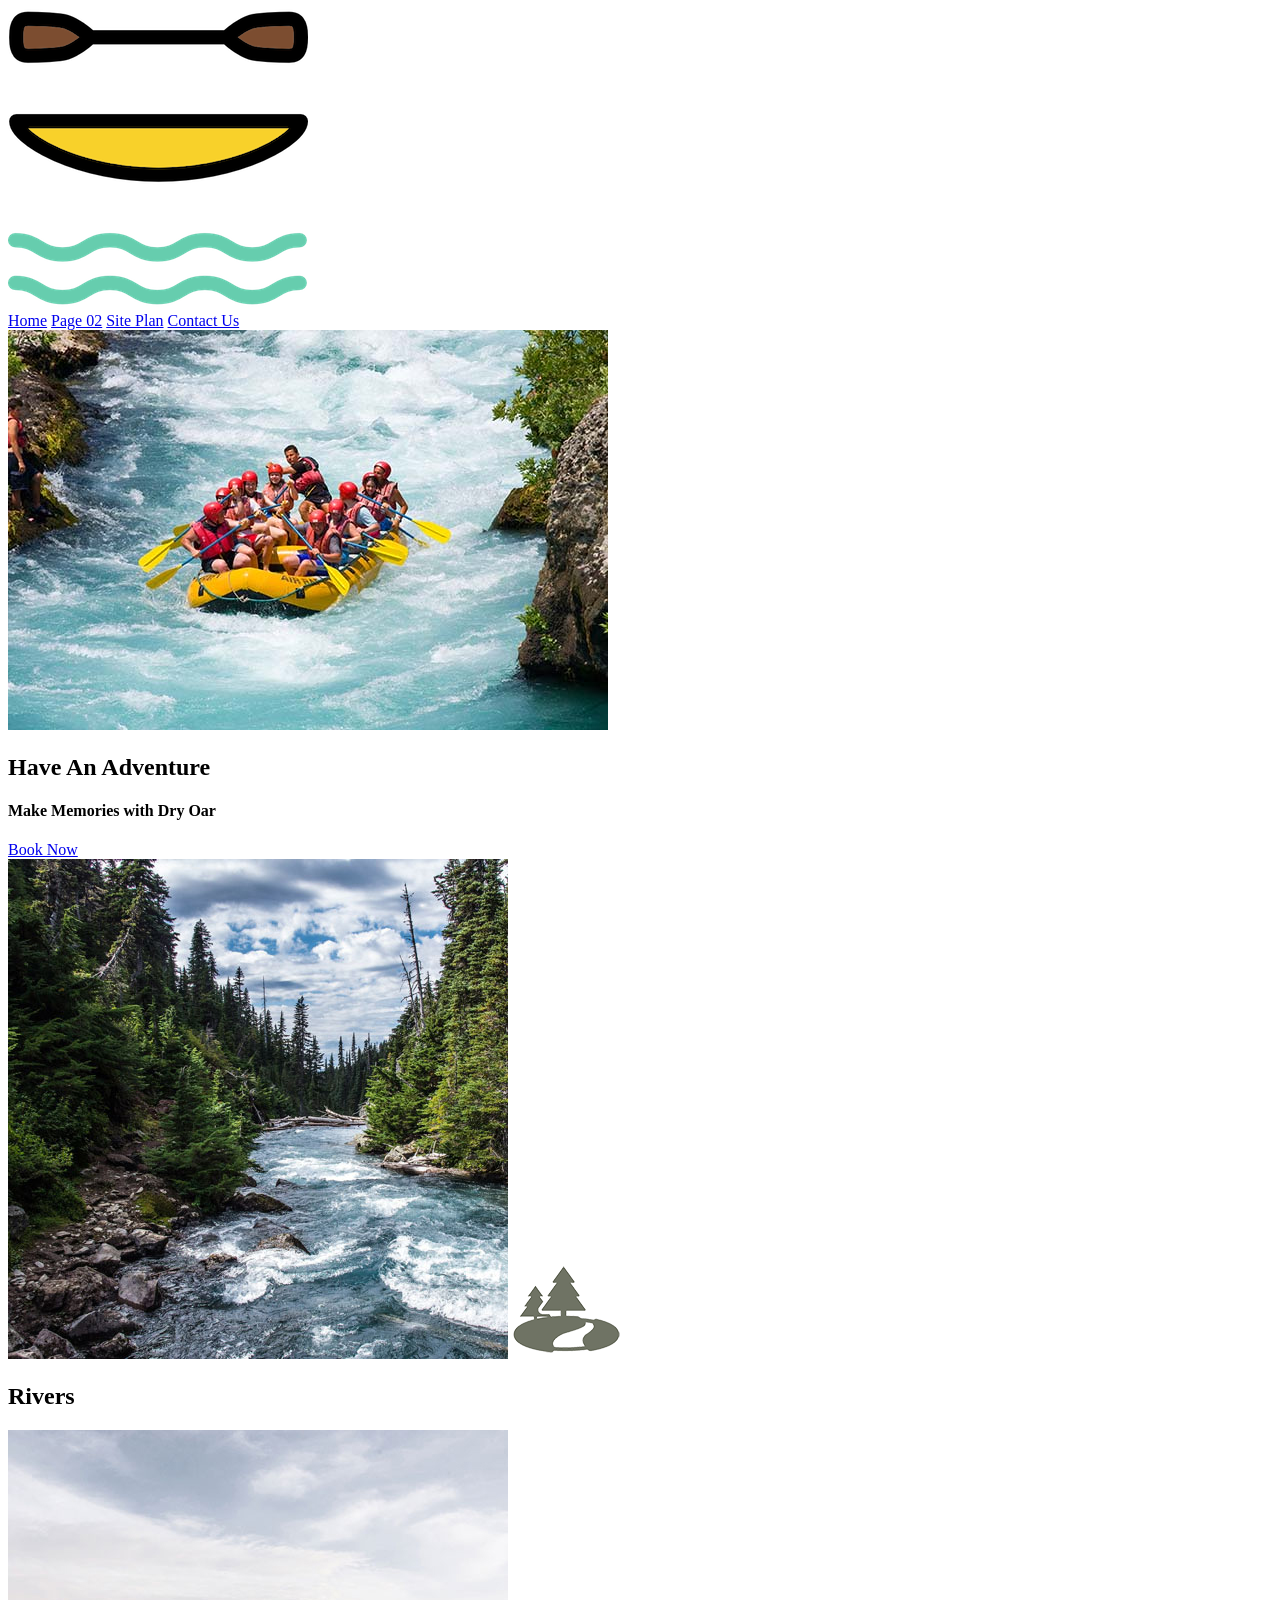
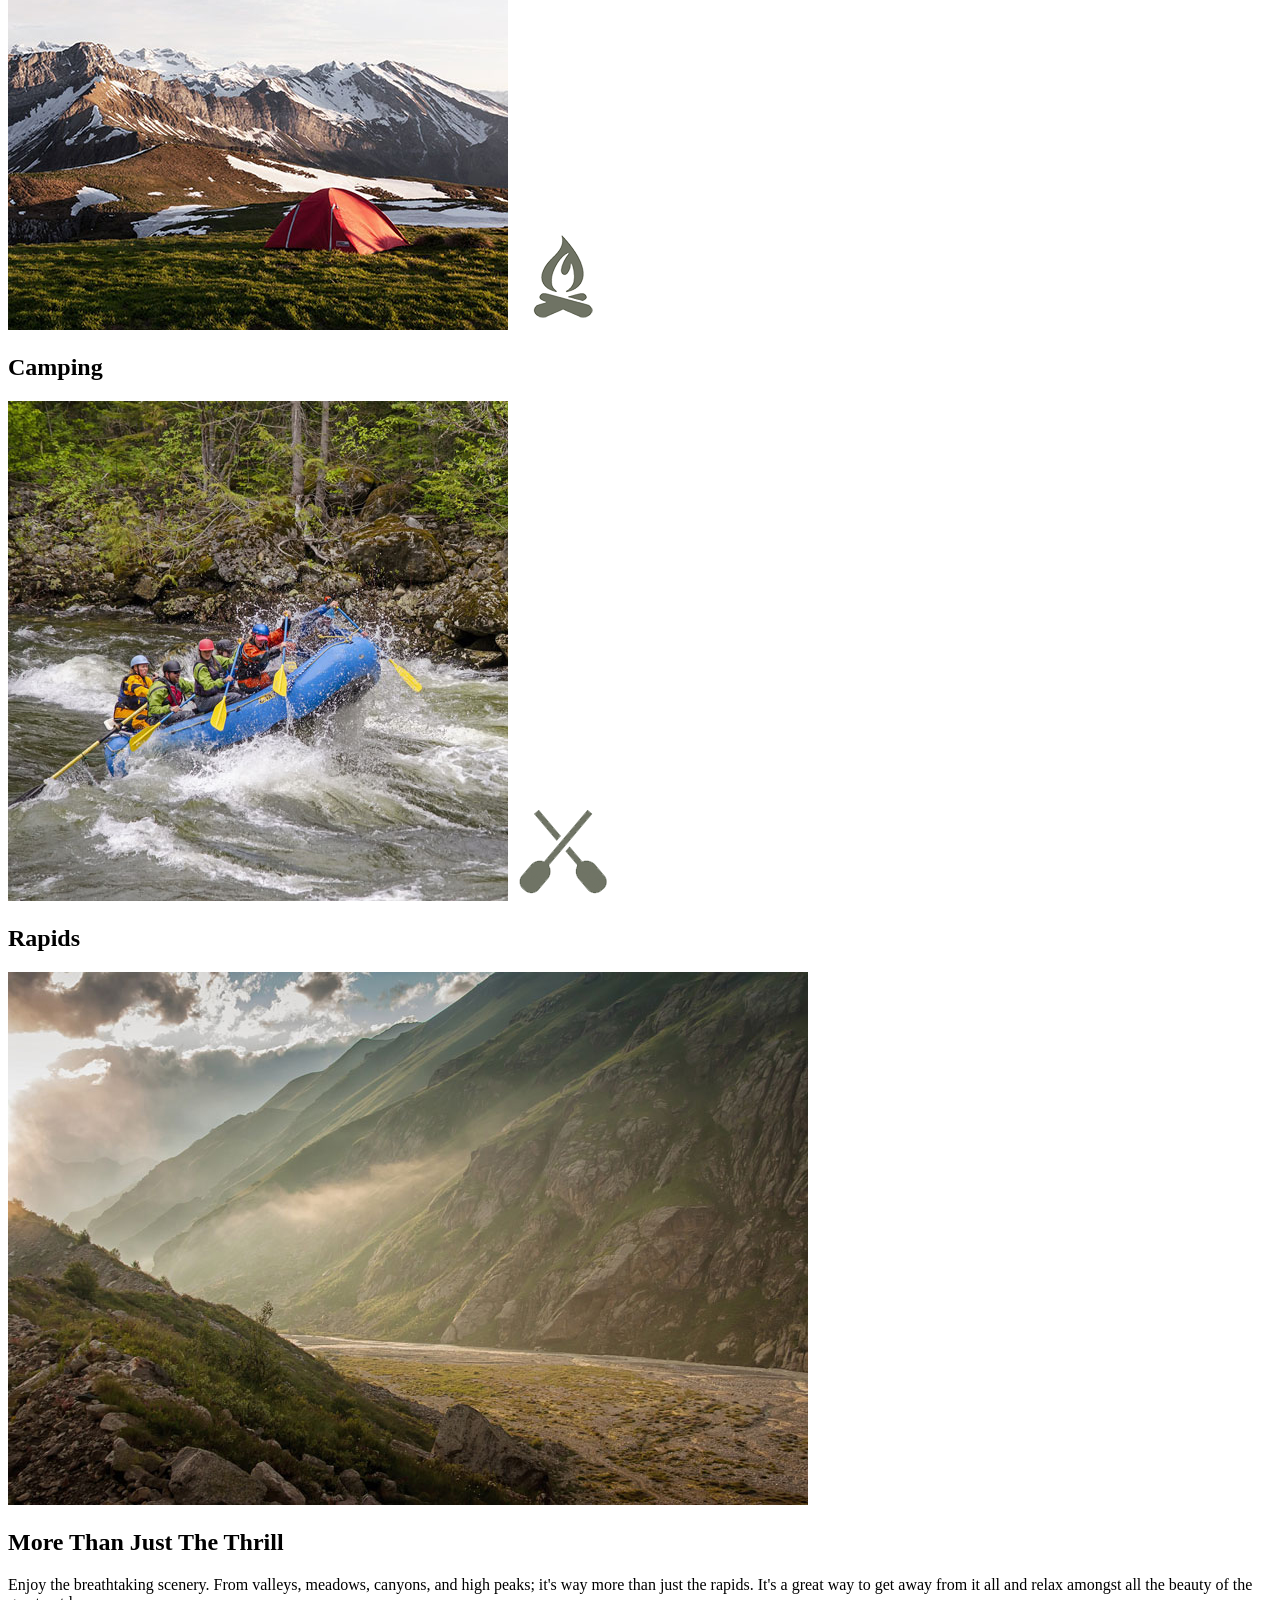
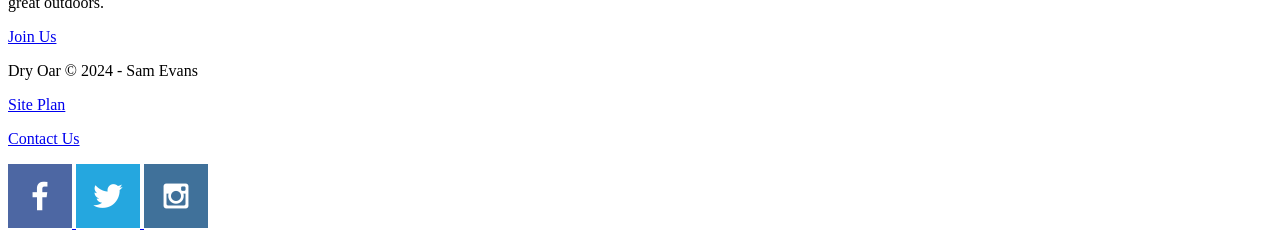
==== wwr/index.html @ d9608287 "Made an index.html for Dry Oar" ====
<!DOCTYPE html>
<html lang="en">
<head>
    <meta charset="UTF-8">
    <meta name="viewport" content="width=device-width, initial-scale=1.0">
    <title>Dry Oar Boating</title>
</head>
<body>
    <header>
        <a href="index.html" id="logo_link">
            <img class="logo" src="images/logo.png" alt="Dry Oar Logo" >
        </a>

        <nav>
            <a href="index.html">Home</a>
            <a href="#">Page 02</a>
            <a href="site-plan-rafting.html">Site Plan</a>
            <a href="contactus.html">Contact Us</a>
        </nav>
    </header>
    <div id="hero">
        <div id="hero-img">
            <img src="images/hero.jpg" alt="People enjoying rafting">
        </div>
        <section id="hero-msg">
            <h1 class="home-tittle">Have An Adventure</h1>
            <h4>Make Memories with Dry Oar</h4>
            <div class="button-box">
                <a class="book" href="contactus.html">Book Now</a>
            </div>
        </section>
    </div>
<main class="home-grid">
    <section class="rivers-card">
        <img class="card-img" src="images/rivers.jpg" alt="river in forest">
        <img class="icon" src="images/river_icon.png" alt="river icon">
        <h2>Rivers</h2>
    </section>
    <section class="camping-card">
        <img class="card-img" src="images/camping.jpg" alt="tent in mountains">
        <img class="icon" src="images/fire_icon.png" alt="fire icon">
        <h2>Camping</h2>
    </section>
    <section class="rapids-card">
        <img class="card-img" src="images/rapids.jpg" alt="rafting boat">
        <img class="icon" src="images/oars.png" alt="oars icon">
        <h2>Rapids</h2>
    </section>
    <img class="mountains" src="images/mountains.jpg" alt="Misty mountains">
    <section class="msg">
        <h2>More Than Just The Thrill</h2>
        <p>Enjoy the breathtaking scenery. From valleys, meadows, canyons, and high peaks; it's way more than just the rapids. It's a great way to get away from it all and relax amongst all the beauty of the great outdoors. </p>
        <a class='join' href="rivers.html">Join Us</a>
    </section>
</main>
<footer>
    <p>Dry Oar &copy; 2024 - Sam Evans</p>
    <p><a href="site-plan-rafting.html">Site Plan</a></p>
    <p><a href="contactus.html">Contact Us</a></p>
    <div class="social">
        <a href="https://facebook.com">
            <img src="images/facebook.png" alt="fb icon">
        </a>
        <a href="https://twitter.com">
            <img src="images/twitter.png" alt="twitter icon">
        </a>
        <a href="https://instagram.com">
            <img src="images/instagram.png" alt="instagram icon">
        </a>
    </div>
</footer>
</body>
</html>
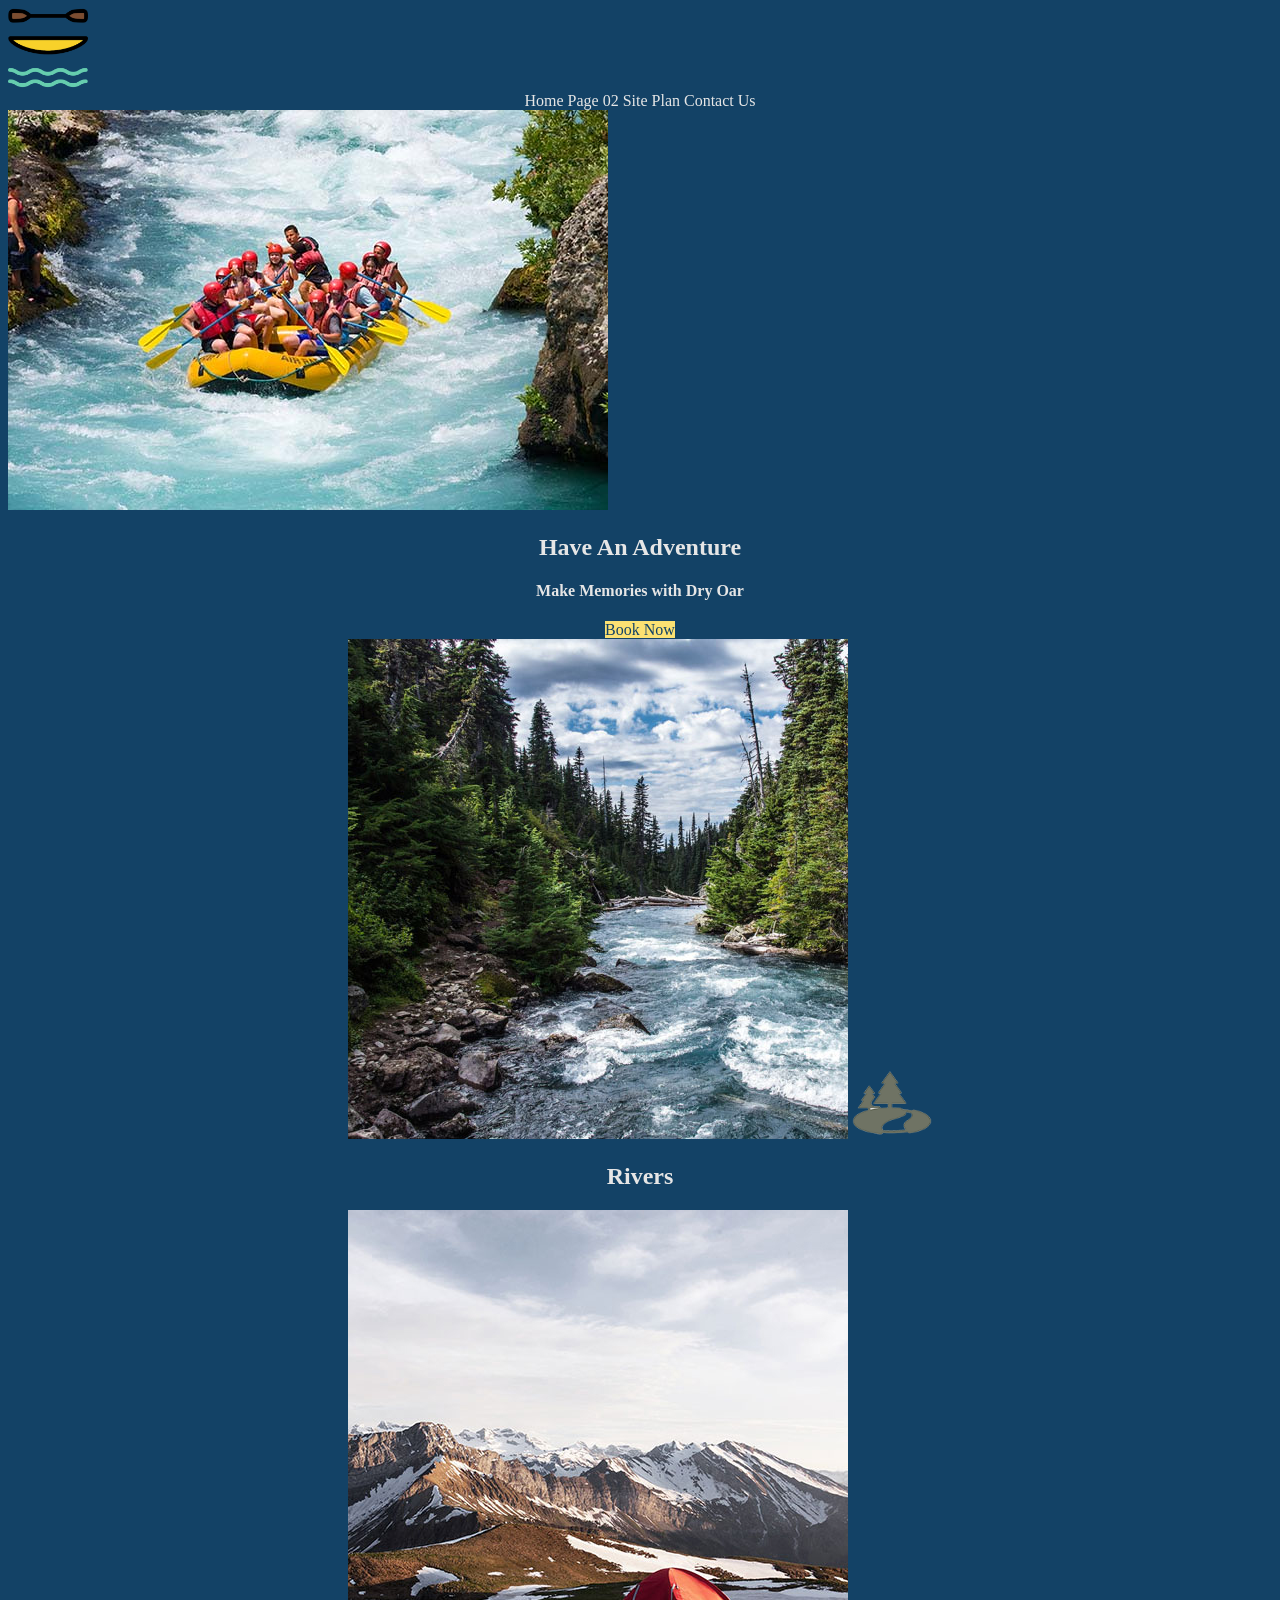
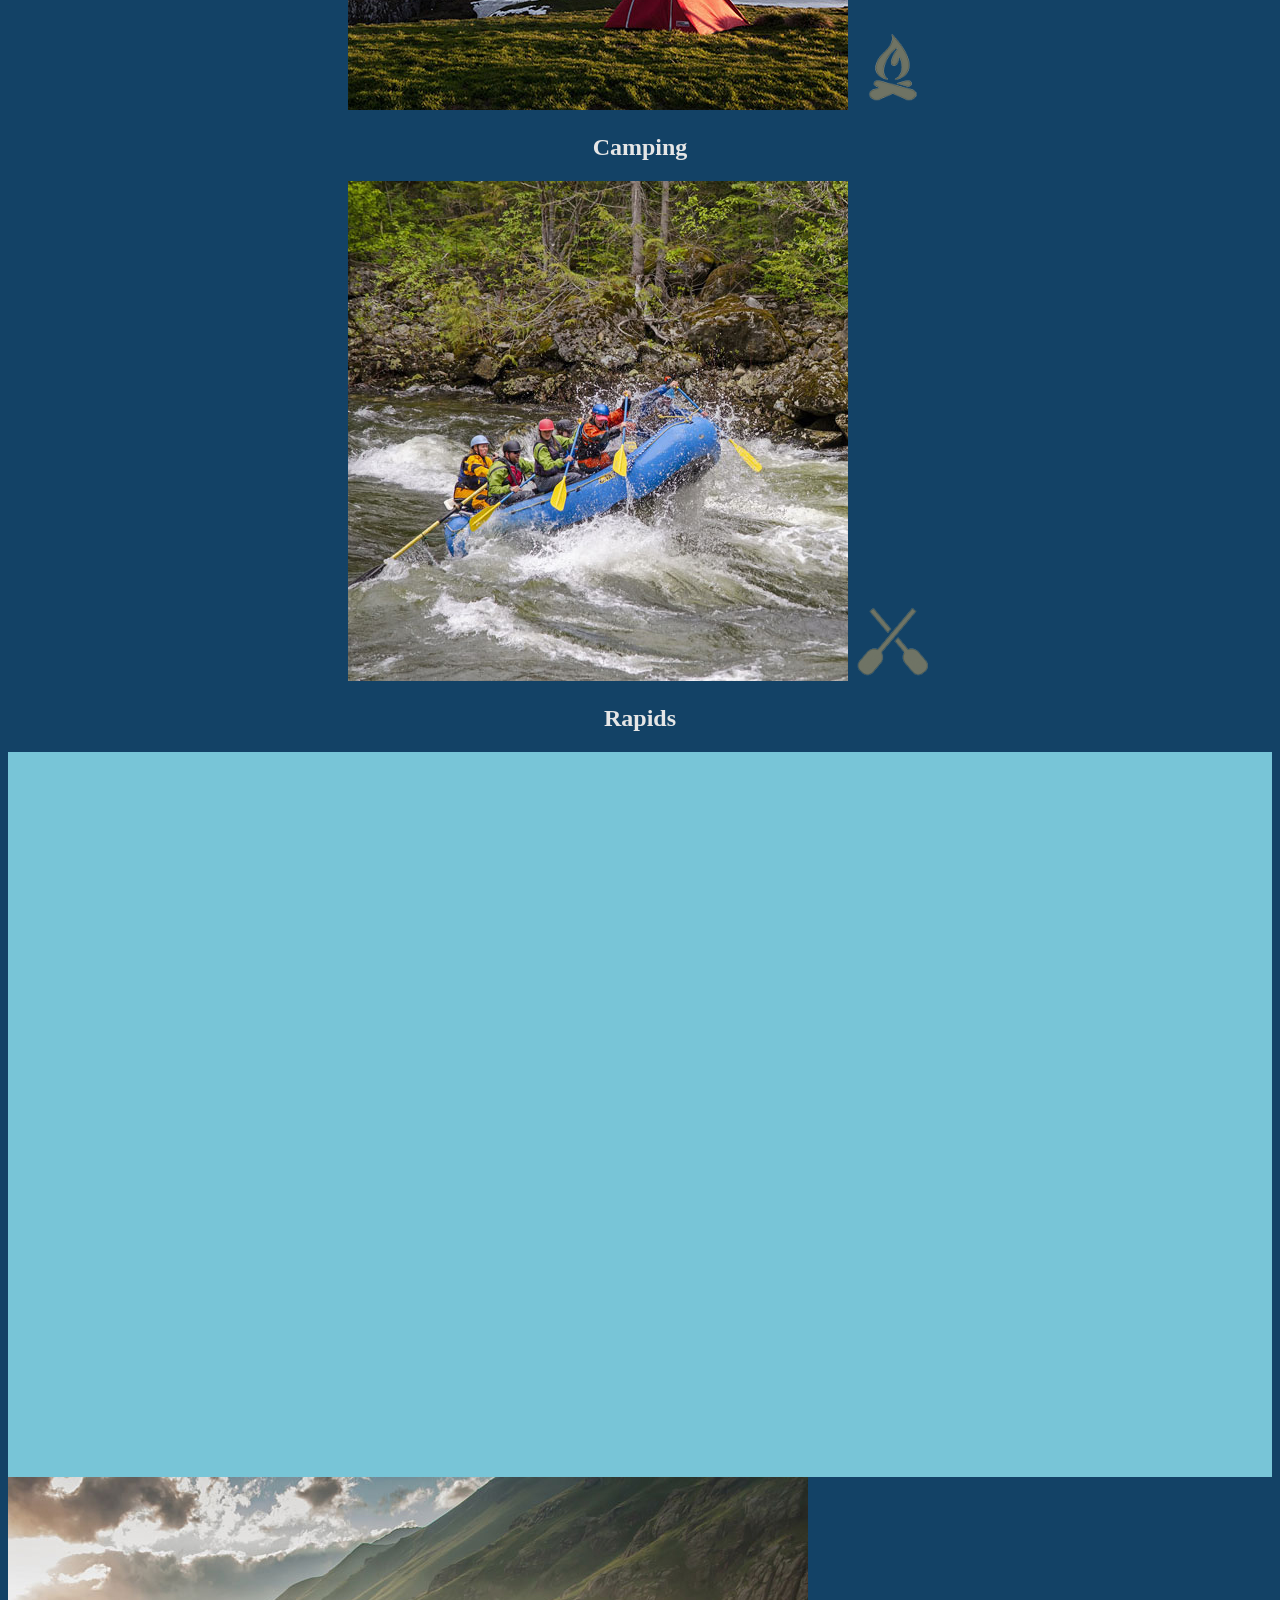
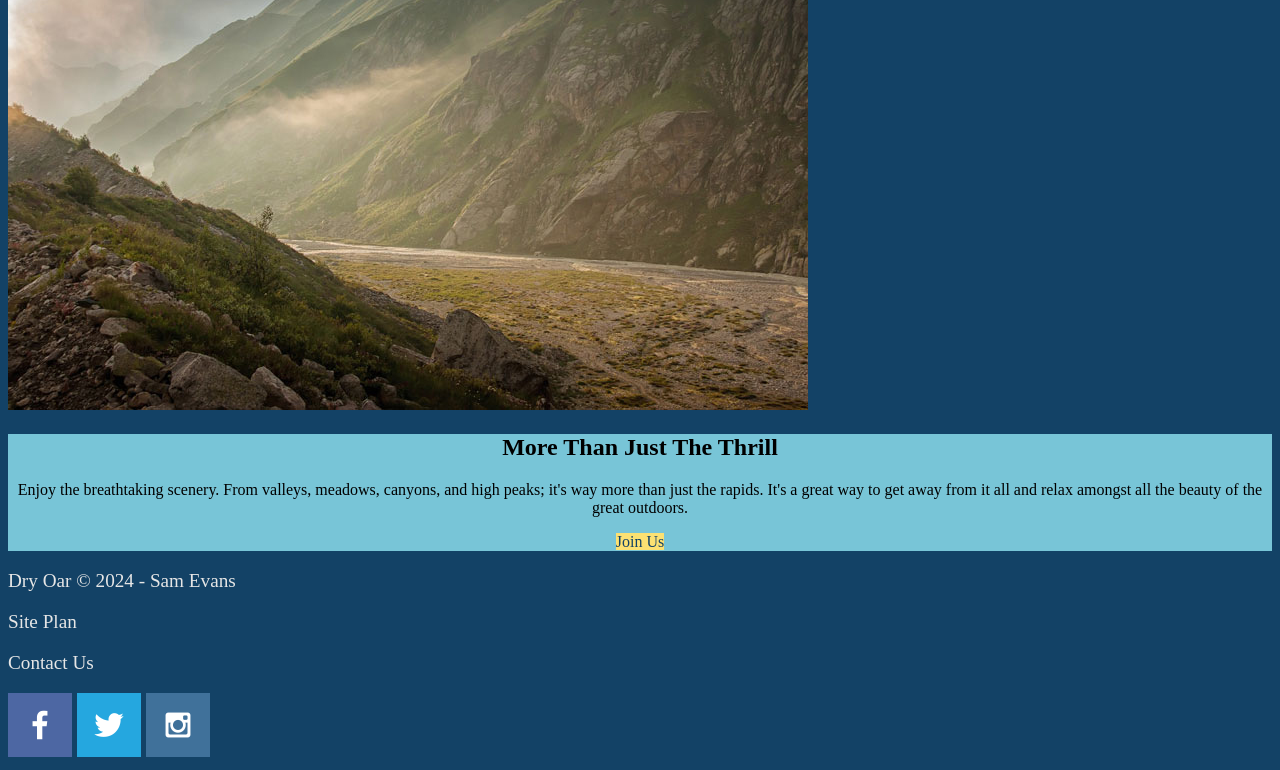
==== commit 4fada4e8: "add some css" ====
--- a/wwr/index.html
+++ b/wwr/index.html
@@ -3,71 +3,76 @@
 <head>
     <meta charset="UTF-8">
     <meta name="viewport" content="width=device-width, initial-scale=1.0">
+    <link rel="stylesheet" href="styles/style.css">
     <title>Dry Oar Boating</title>
 </head>
 <body>
-    <header>
-        <a href="index.html" id="logo_link">
-            <img class="logo" src="images/logo.png" alt="Dry Oar Logo" >
-        </a>
+    <div id="content">
 
-        <nav>
-            <a href="index.html">Home</a>
-            <a href="#">Page 02</a>
-            <a href="site-plan-rafting.html">Site Plan</a>
-            <a href="contactus.html">Contact Us</a>
-        </nav>
-    </header>
-    <div id="hero">
-        <div id="hero-img">
-            <img src="images/hero.jpg" alt="People enjoying rafting">
+        <header>
+            <a href="index.html" id="logo_link">
+                <img class="logo" src="images/logo.png" alt="Dry Oar Logo" >
+            </a>
+            
+            <nav>
+                <a href="index.html">Home</a>
+                <a href="#">Page 02</a>
+                <a href="site-plan-rafting.html">Site Plan</a>
+                <a href="contactus.html">Contact Us</a>
+            </nav>
+        </header>
+        <div id="hero">
+            <div id="hero-img">
+                <img src="images/hero.jpg" alt="People enjoying rafting">
+            </div>
+            <section id="hero-msg">
+                <h1 class="home-title">Have An Adventure</h1>
+                <h4>Make Memories with Dry Oar</h4>
+                <div class="button-box">
+                    <a class="book" href="contactus.html">Book Now</a>
+                </div>
+            </section>
         </div>
-        <section id="hero-msg">
-            <h1 class="home-tittle">Have An Adventure</h1>
-            <h4>Make Memories with Dry Oar</h4>
-            <div class="button-box">
-                <a class="book" href="contactus.html">Book Now</a>
+        <main class="home-grid">
+            <section class="rivers-card">
+                <img class="card-img" src="images/rivers.jpg" alt="river in forest">
+                <img class="icon" src="images/river_icon.png" alt="river icon">
+                <h2>Rivers</h2>
+            </section>
+            <section class="camping-card">
+                <img class="card-img" src="images/camping.jpg" alt="tent in mountains">
+                <img class="icon" src="images/fire_icon.png" alt="fire icon">
+                <h2>Camping</h2>
+            </section>
+            <section class="rapids-card">
+                <img class="card-img" src="images/rapids.jpg" alt="rafting boat">
+                <img class="icon" src="images/oars.png" alt="oars icon">
+                <h2>Rapids</h2>
+            </section>
+            <div id="background"></div>
+            <img class="mountains" src="images/mountains.jpg" alt="Misty mountains">
+            <section class="msg">
+                <h2>More Than Just The Thrill</h2>
+                <p>Enjoy the breathtaking scenery. From valleys, meadows, canyons, and high peaks; it's way more than just the rapids. It's a great way to get away from it all and relax amongst all the beauty of the great outdoors. </p>
+                <a class='join' href="rivers.html">Join Us</a>
+            </section>
+        </main>
+        <footer>
+            <p>Dry Oar &copy; 2024 - Sam Evans</p>
+            <p><a href="site-plan-rafting.html">Site Plan</a></p>
+            <p><a href="contactus.html">Contact Us</a></p>
+            <div class="social">
+                <a href="https://facebook.com" target = "_blank">
+                    <img src="images/facebook.png" alt="fb icon">
+                </a>
+                <a href="https://twitter.com" target = "_blank">
+                    <img src="images/twitter.png" alt="twitter icon">
+                </a>
+                <a href="https://instagram.com" target = "_blank">
+                    <img src="images/instagram.png" alt="instagram icon">
+                </a>
             </div>
-        </section>
+        </footer>
     </div>
-<main class="home-grid">
-    <section class="rivers-card">
-        <img class="card-img" src="images/rivers.jpg" alt="river in forest">
-        <img class="icon" src="images/river_icon.png" alt="river icon">
-        <h2>Rivers</h2>
-    </section>
-    <section class="camping-card">
-        <img class="card-img" src="images/camping.jpg" alt="tent in mountains">
-        <img class="icon" src="images/fire_icon.png" alt="fire icon">
-        <h2>Camping</h2>
-    </section>
-    <section class="rapids-card">
-        <img class="card-img" src="images/rapids.jpg" alt="rafting boat">
-        <img class="icon" src="images/oars.png" alt="oars icon">
-        <h2>Rapids</h2>
-    </section>
-    <img class="mountains" src="images/mountains.jpg" alt="Misty mountains">
-    <section class="msg">
-        <h2>More Than Just The Thrill</h2>
-        <p>Enjoy the breathtaking scenery. From valleys, meadows, canyons, and high peaks; it's way more than just the rapids. It's a great way to get away from it all and relax amongst all the beauty of the great outdoors. </p>
-        <a class='join' href="rivers.html">Join Us</a>
-    </section>
-</main>
-<footer>
-    <p>Dry Oar &copy; 2024 - Sam Evans</p>
-    <p><a href="site-plan-rafting.html">Site Plan</a></p>
-    <p><a href="contactus.html">Contact Us</a></p>
-    <div class="social">
-        <a href="https://facebook.com">
-            <img src="images/facebook.png" alt="fb icon">
-        </a>
-        <a href="https://twitter.com">
-            <img src="images/twitter.png" alt="twitter icon">
-        </a>
-        <a href="https://instagram.com">
-            <img src="images/instagram.png" alt="instagram icon">
-        </a>
-    </div>
-</footer>
 </body>
 </html>
--- a/wwr/styles/style.css
+++ b/wwr/styles/style.css
@@ -0,0 +1,99 @@
+#background{
+    background-color: #78C5D7;
+}
+#hero-msg h1,
+#hero-msg h4 {
+    text-align: center;
+}
+
+#content {
+    max-width: 1600px;
+    margin: 0 auto;
+}
+#background {
+    height: 725px;
+}
+
+#hero-img {
+    width: 100%;
+}
+
+nav a {
+    text-align: center;
+    color: #E6E6E6;
+    text-decoration: none;
+}
+nav {
+    text-align: center;
+}
+h2 {
+    color: #E6E6E6;
+}
+
+h4 {
+    color: #E6E6E6;
+}
+
+
+main section {
+    text-align: center;
+}
+
+body {
+    background-color: #134266; 
+}
+header {
+    background-color:#134266;
+}
+nav a:hover {
+    background-color: #78C5D7;
+    color: #134266;
+}
+footer{
+    background-color: #134266;
+    color: #E6E6E6;
+    font-size: 1.2em;
+}
+footer a{
+    color: #E6E6E6;
+    text-decoration: none;
+}
+footer a:hover{
+    color: #E6E6E6;
+}
+footer p a:hover{
+    text-decoration: underline;
+}
+
+
+.book, .join{
+    background-color: #FCE172;
+    color: #134266;
+    text-decoration: none;
+}
+.book:hover, .join:hover{
+    background-color: #78C5D7;
+    color: #134266;
+}
+.msg{
+    background-color: #78C5D7;
+}
+.msg h2 {
+    color: black;
+}
+.msg p{
+    color: black;
+}
+
+.home-title{
+    color: #E6E6E6;
+}
+.button-box {
+    text-align: center;
+}
+.logo{
+    width: 80px;
+}
+.icon{
+    width: 80px;
+}
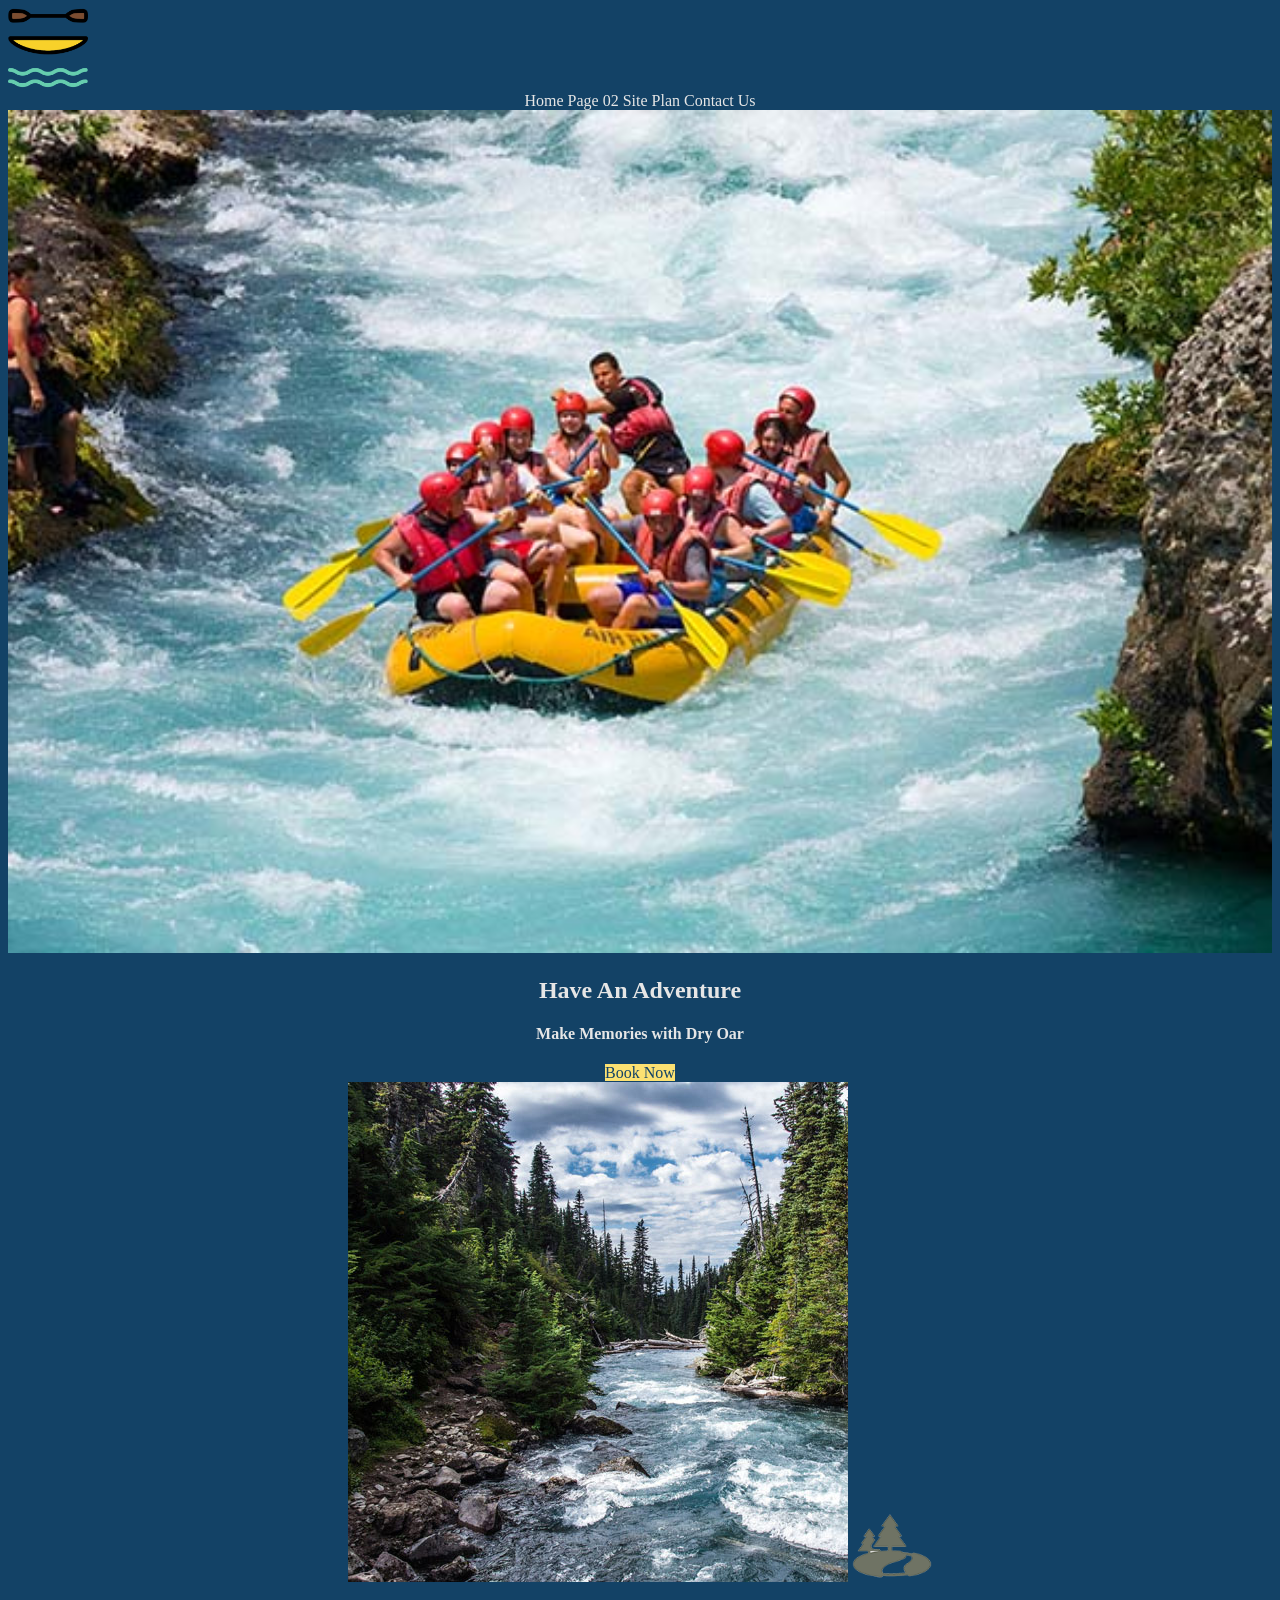
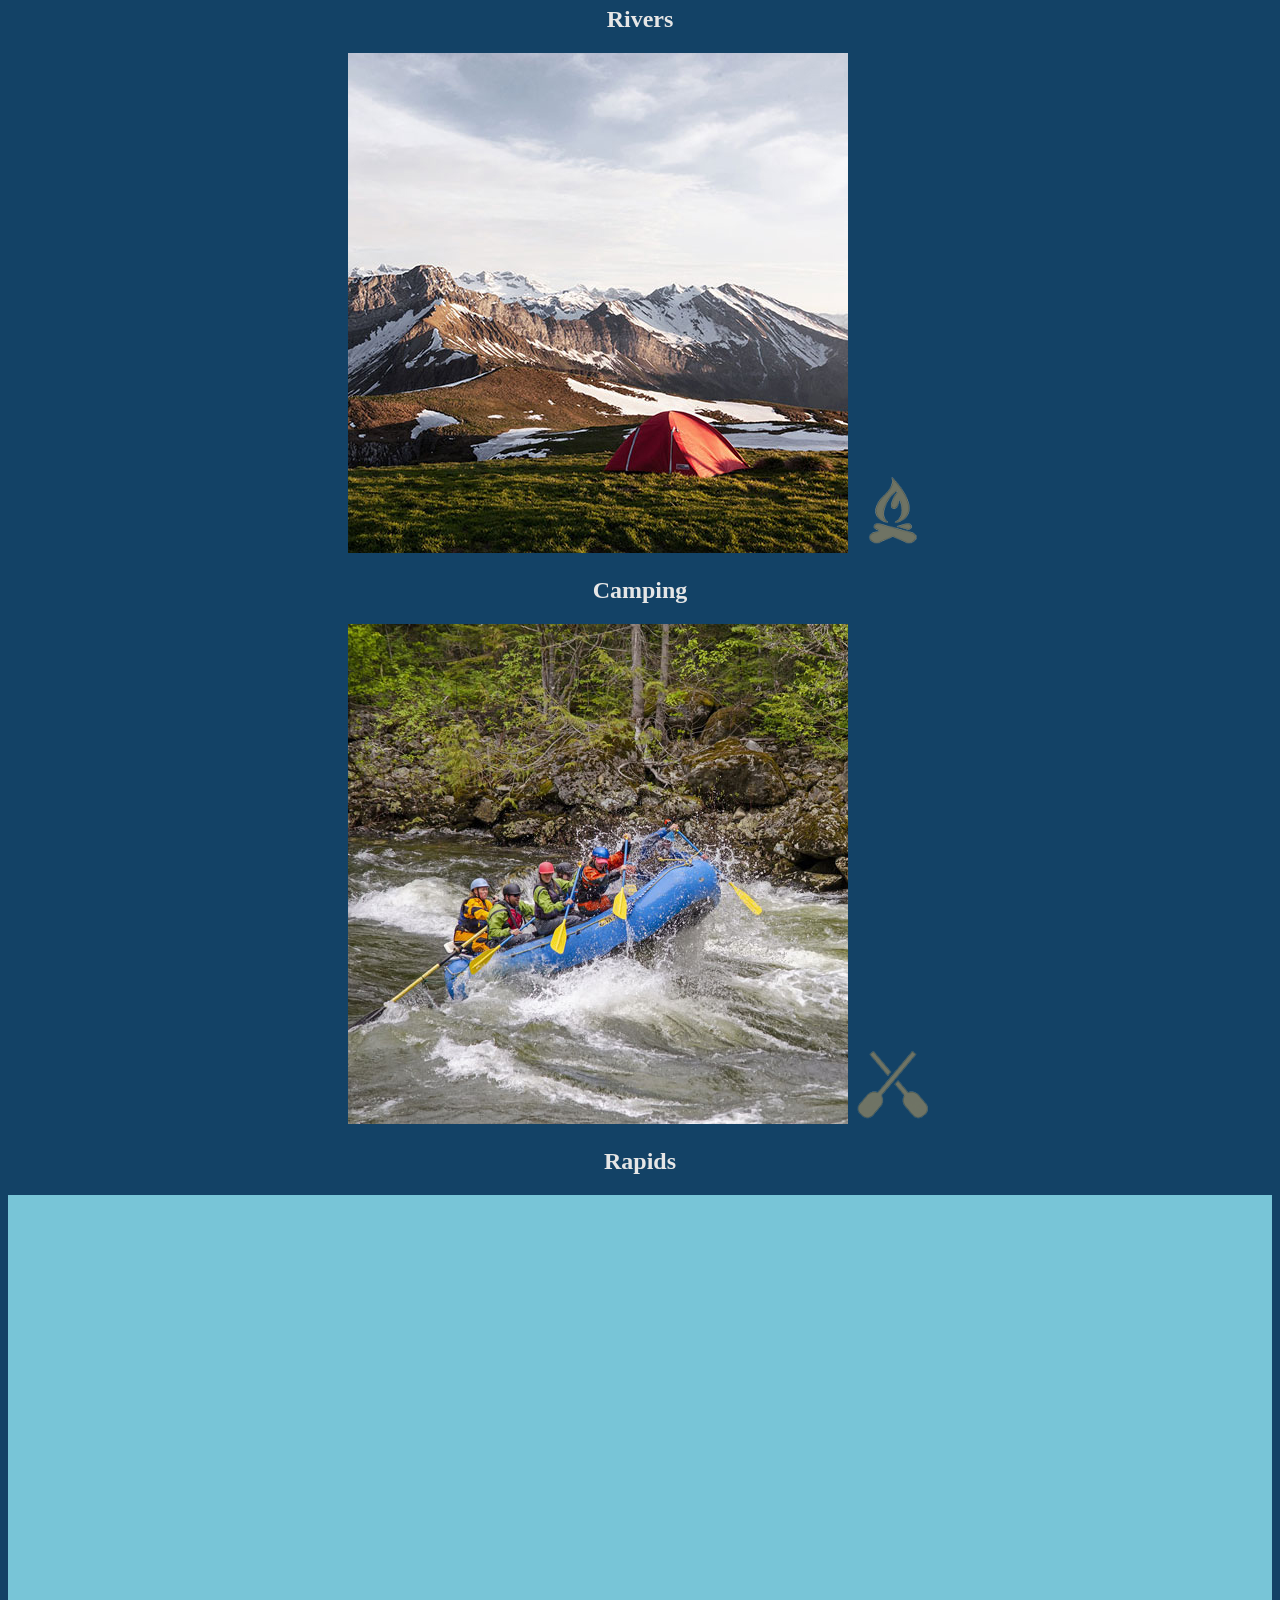
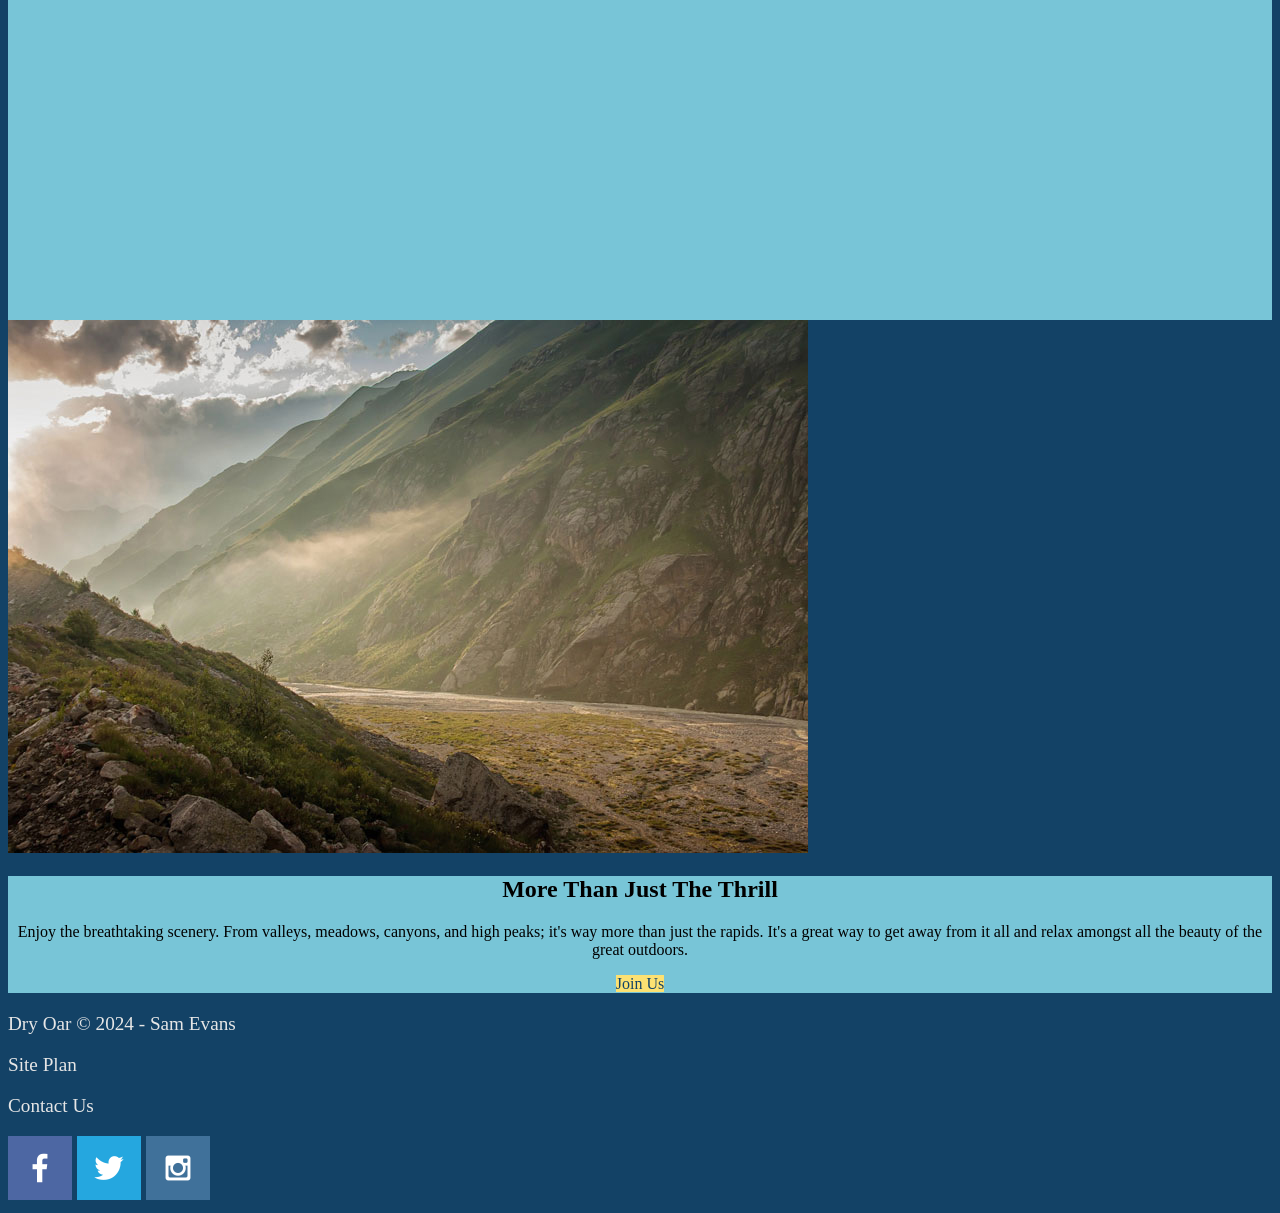
==== commit d1d68af6: "update hero-img id for css" ====
--- a/wwr/index.html
+++ b/wwr/index.html
@@ -23,7 +23,7 @@
         </header>
         <div id="hero">
             <div id="hero-img">
-                <img src="images/hero.jpg" alt="People enjoying rafting">
+                <img id="hero-img" src="images/hero.jpg" alt="People enjoying rafting">
             </div>
             <section id="hero-msg">
                 <h1 class="home-title">Have An Adventure</h1>
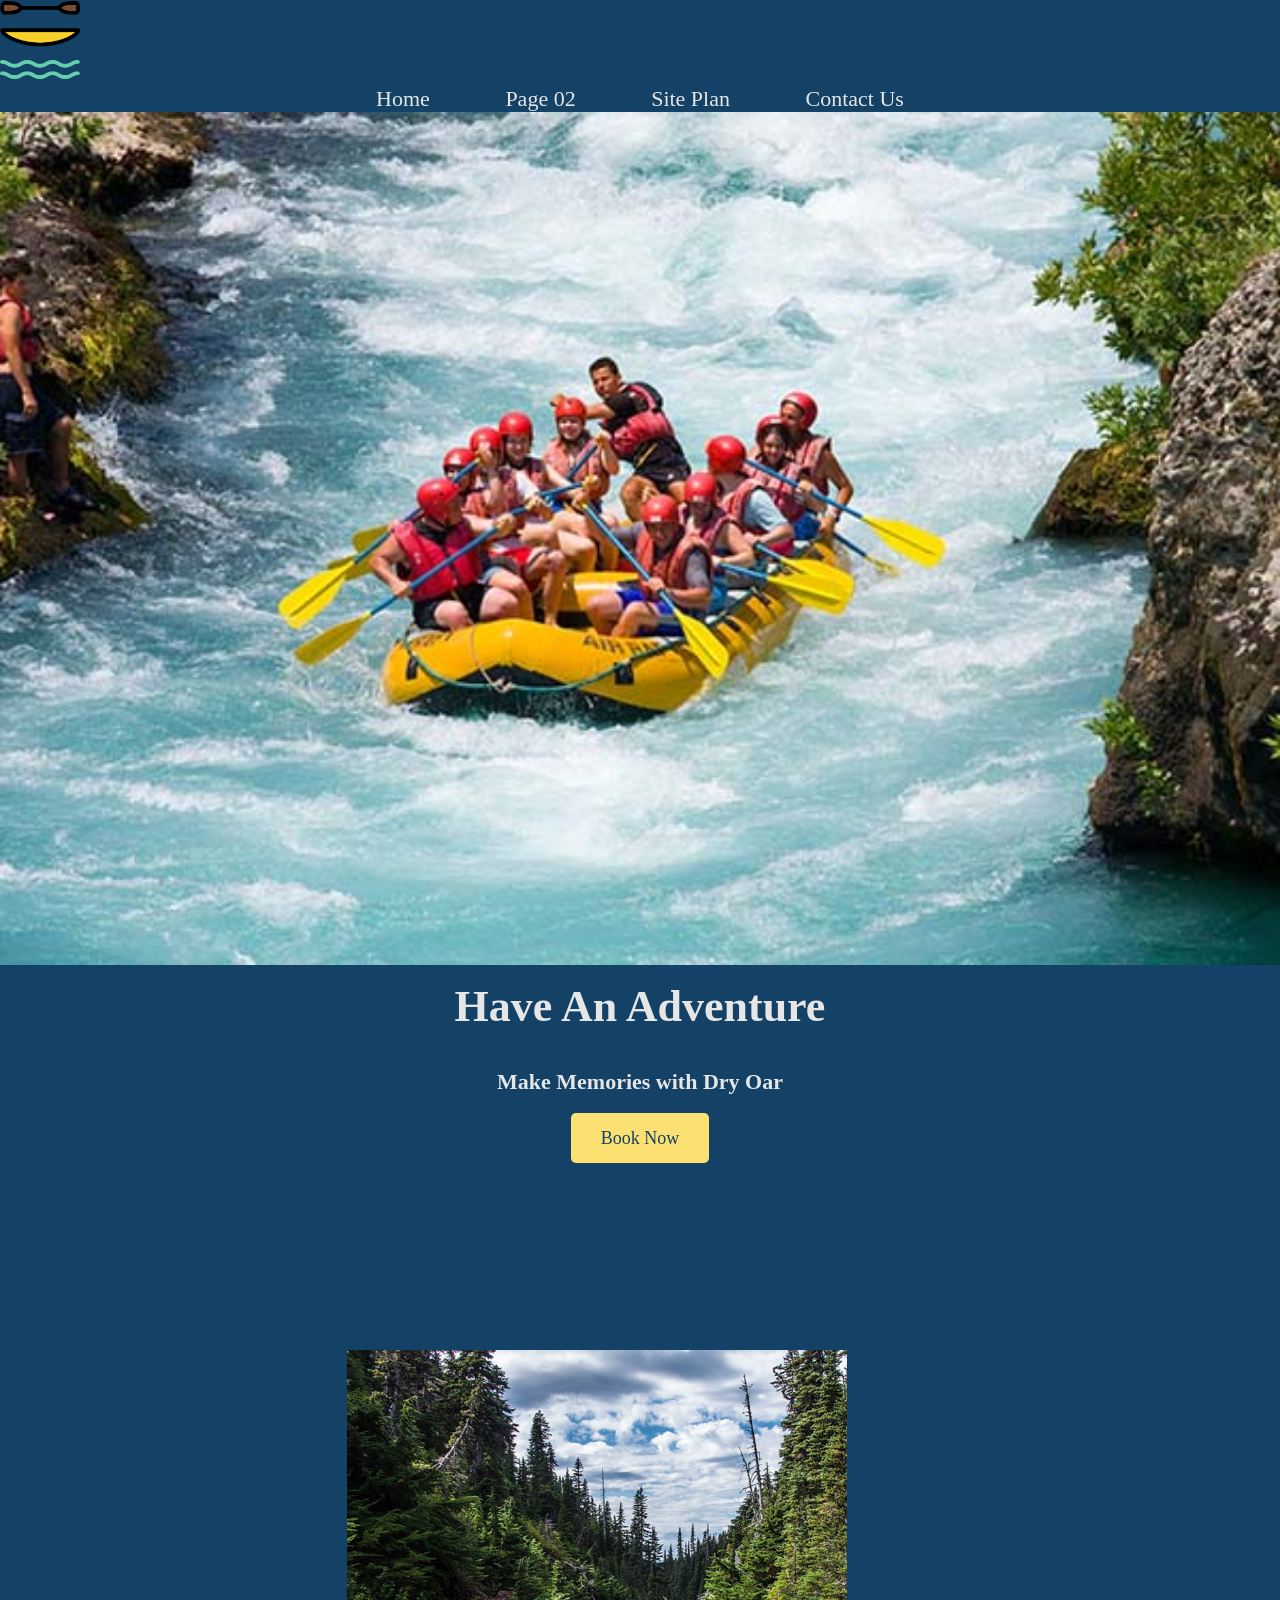
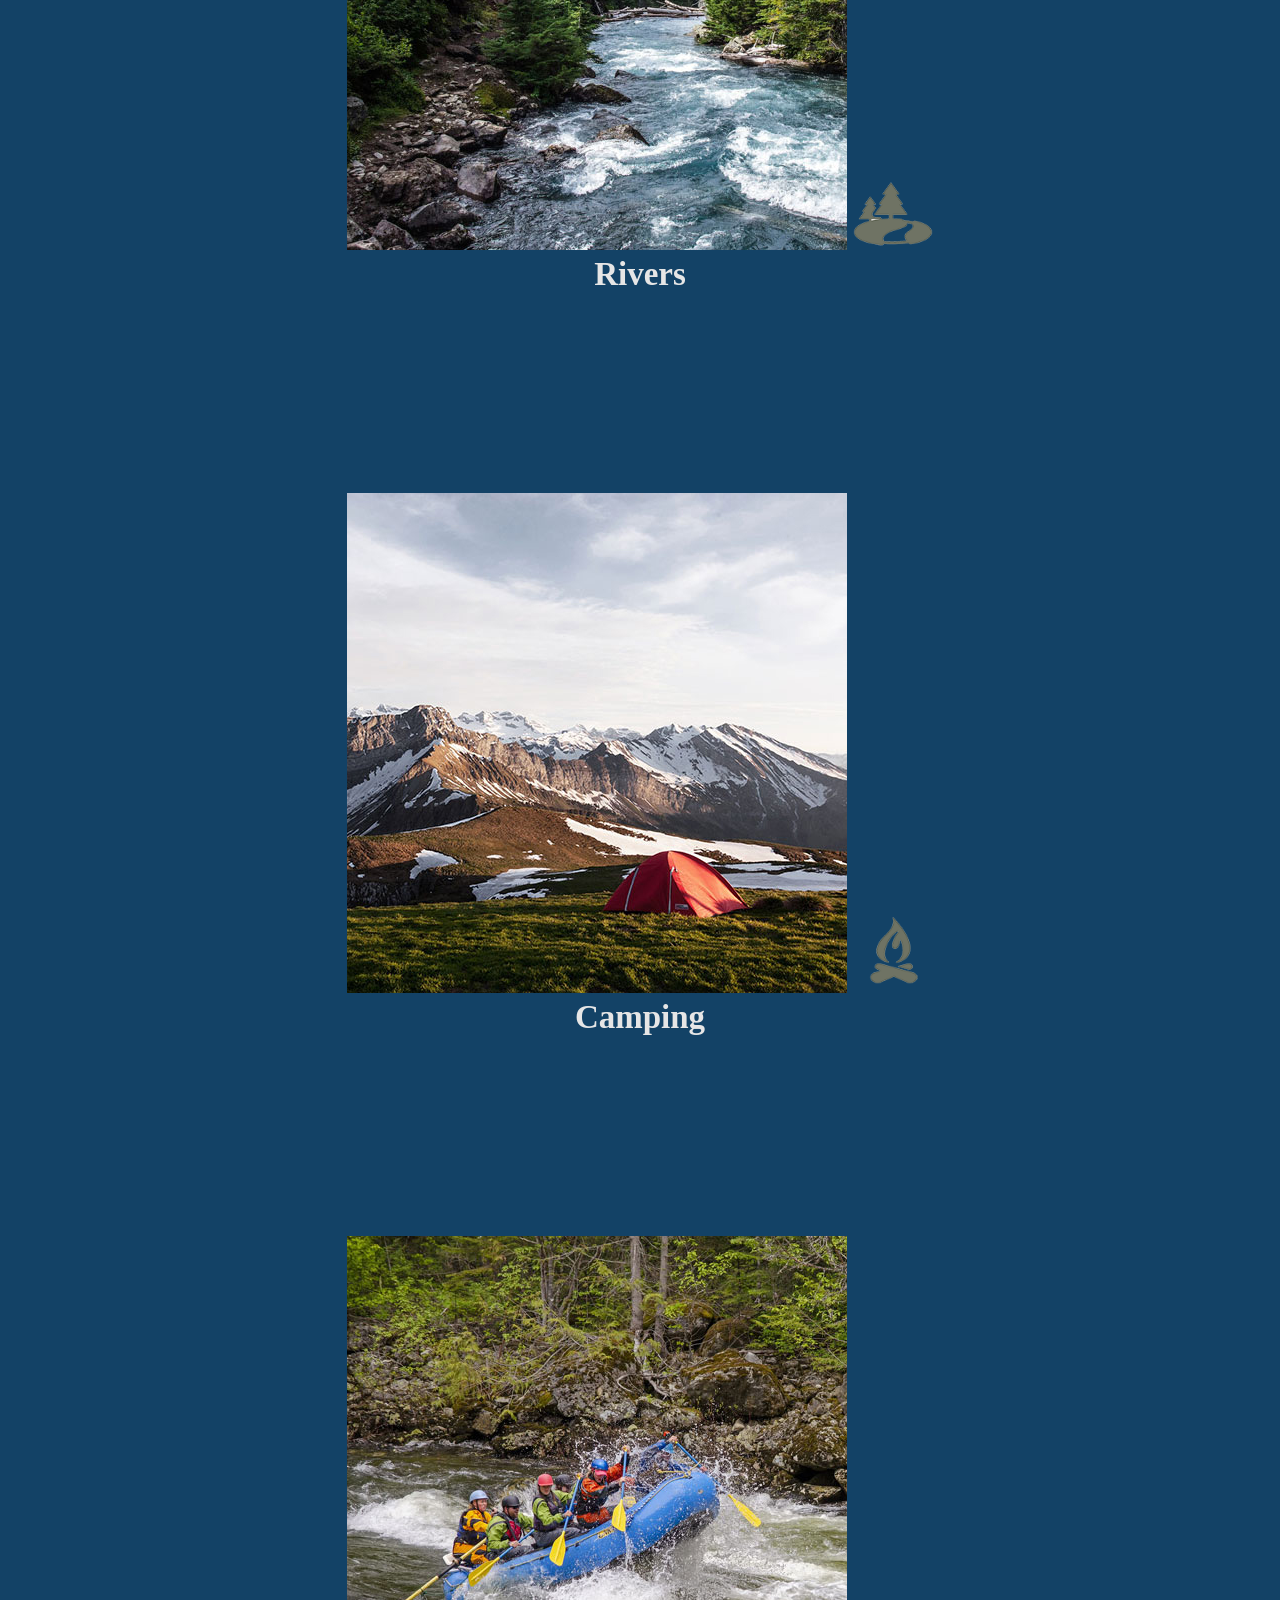
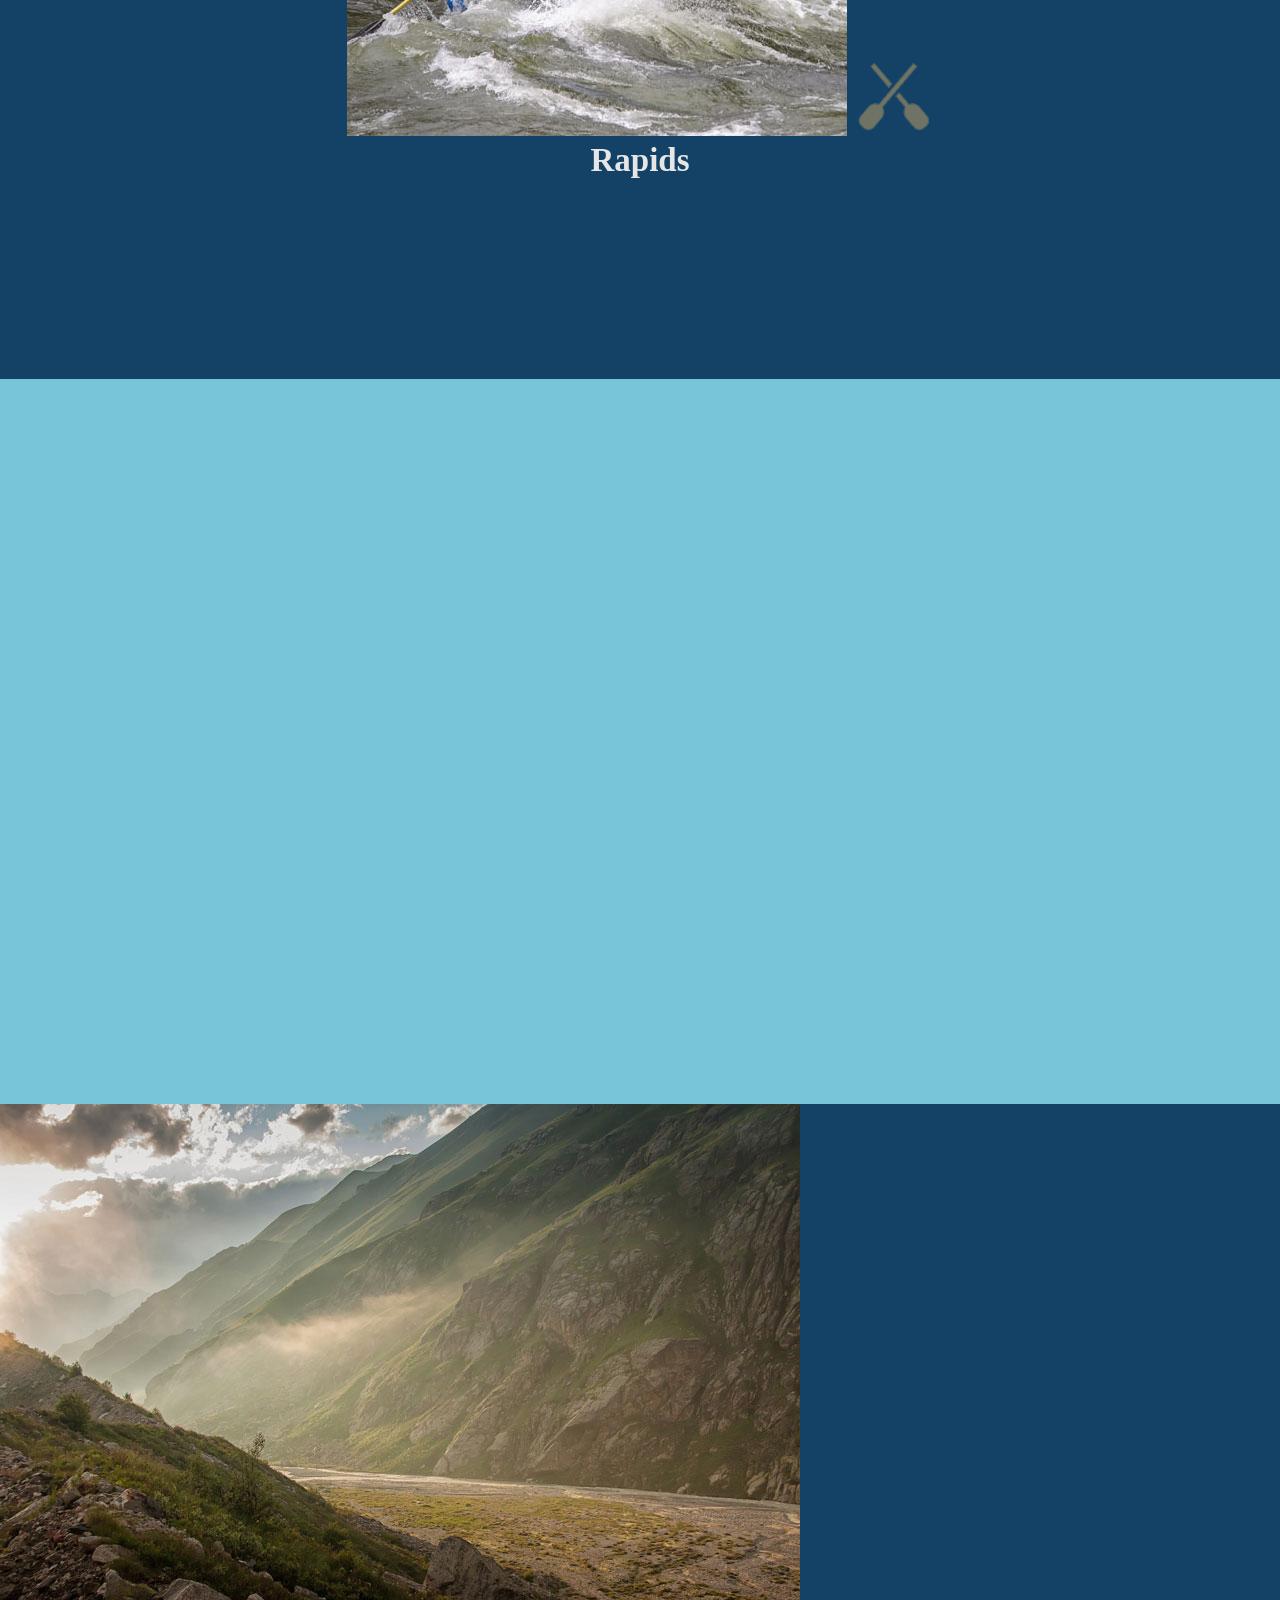
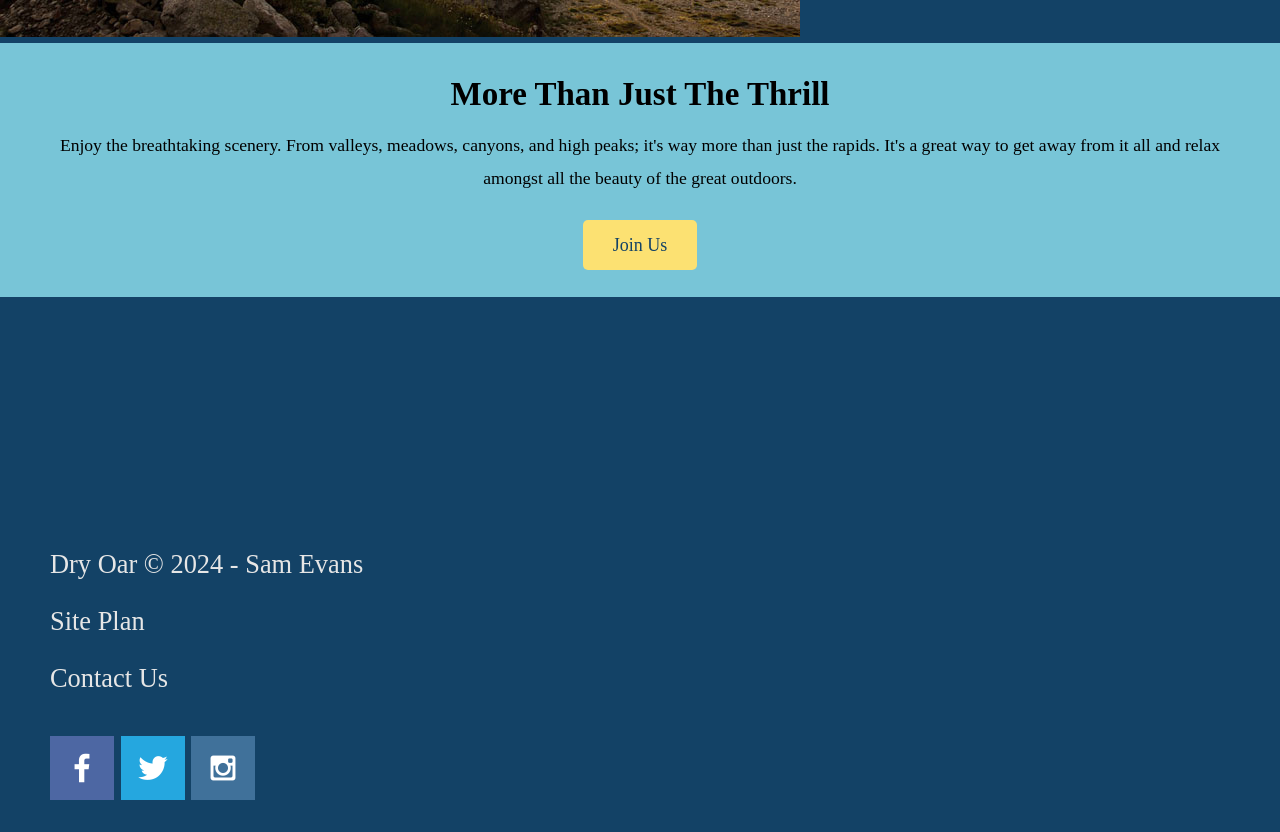
==== commit 3999b377: "add some more css and fonts" ====
--- a/wwr/index.html
+++ b/wwr/index.html
@@ -22,7 +22,7 @@
             </nav>
         </header>
         <div id="hero">
-            <div id="hero-img">
+            <div id="hero-box">
                 <img id="hero-img" src="images/hero.jpg" alt="People enjoying rafting">
             </div>
             <section id="hero-msg">
--- a/wwr/styles/style.css
+++ b/wwr/styles/style.css
@@ -1,33 +1,45 @@
+@import url('https://fonts.googleapis.com/css2?family=Montserrat:ital,wght@0,100..900;1,100..900&display=swap');
+
+:root {
+    /*font*/
+    --paragraph-font: 'Montserrat',sans-serif, Helvetica, 
+}
+
 #background{
     background-color: #78C5D7;
 }
-#hero-msg h1,
-#hero-msg h4 {
-    text-align: center;
+#background {
+    height: 725px;
 }
 
 #content {
     max-width: 1600px;
     margin: 0 auto;
 }
-#background {
-    height: 725px;
+
+#hero-msg h1,
+#hero-msg h4 {
+    text-align: center;
 }
-
 #hero-img {
     width: 100%;
+}
+#logo_link {
+    padding-top: 5px;
 }
 
 nav a {
     text-align: center;
     color: #E6E6E6;
     text-decoration: none;
+    padding: 35px;
 }
 nav {
     text-align: center;
 }
 h2 {
     color: #E6E6E6;
+    margin: 0;
 }
 
 h4 {
@@ -41,6 +53,10 @@
 
 body {
     background-color: #134266; 
+    font-family: var(--paragraph-font);
+    font-size: 22px;
+    margin: 0;
+    padding: 0;
 }
 header {
     background-color:#134266;
@@ -53,6 +69,11 @@
     background-color: #134266;
     color: #E6E6E6;
     font-size: 1.2em;
+    padding: 25px 50px;
+    margin-top: 200px;
+}
+footer .social img {
+    padding-top: 15px;
 }
 footer a{
     color: #E6E6E6;
@@ -64,12 +85,24 @@
 footer p a:hover{
     text-decoration: underline;
 }
-
+main section img {
+    box-sizing: border-box;
+}
+.rivers-card, .camping-card, .rapids-card {
+    margin: 200px 0;
+}
+.card-img {
+    border: 10px;
+}
 
 .book, .join{
     background-color: #FCE172;
     color: #134266;
     text-decoration: none;
+    font-size: 18px;
+    padding: 15px 30px;
+    margin-top: 50px;
+    border-radius: 5px;
 }
 .book:hover, .join:hover{
     background-color: #78C5D7;
@@ -77,16 +110,22 @@
 }
 .msg{
     background-color: #78C5D7;
+    line-height: 1.5em;
+    padding: 35px;
 }
 .msg h2 {
     color: black;
 }
 .msg p{
     color: black;
+    font-size: 0.8em;
+    padding-bottom: 15px;
 }
 
 .home-title{
     color: #E6E6E6;
+    font-size: 2em;
+    margin-top: 10px;
 }
 .button-box {
     text-align: center;
@@ -96,4 +135,5 @@
 }
 .icon{
     width: 80px;
+    padding-top: 10px;
 }
